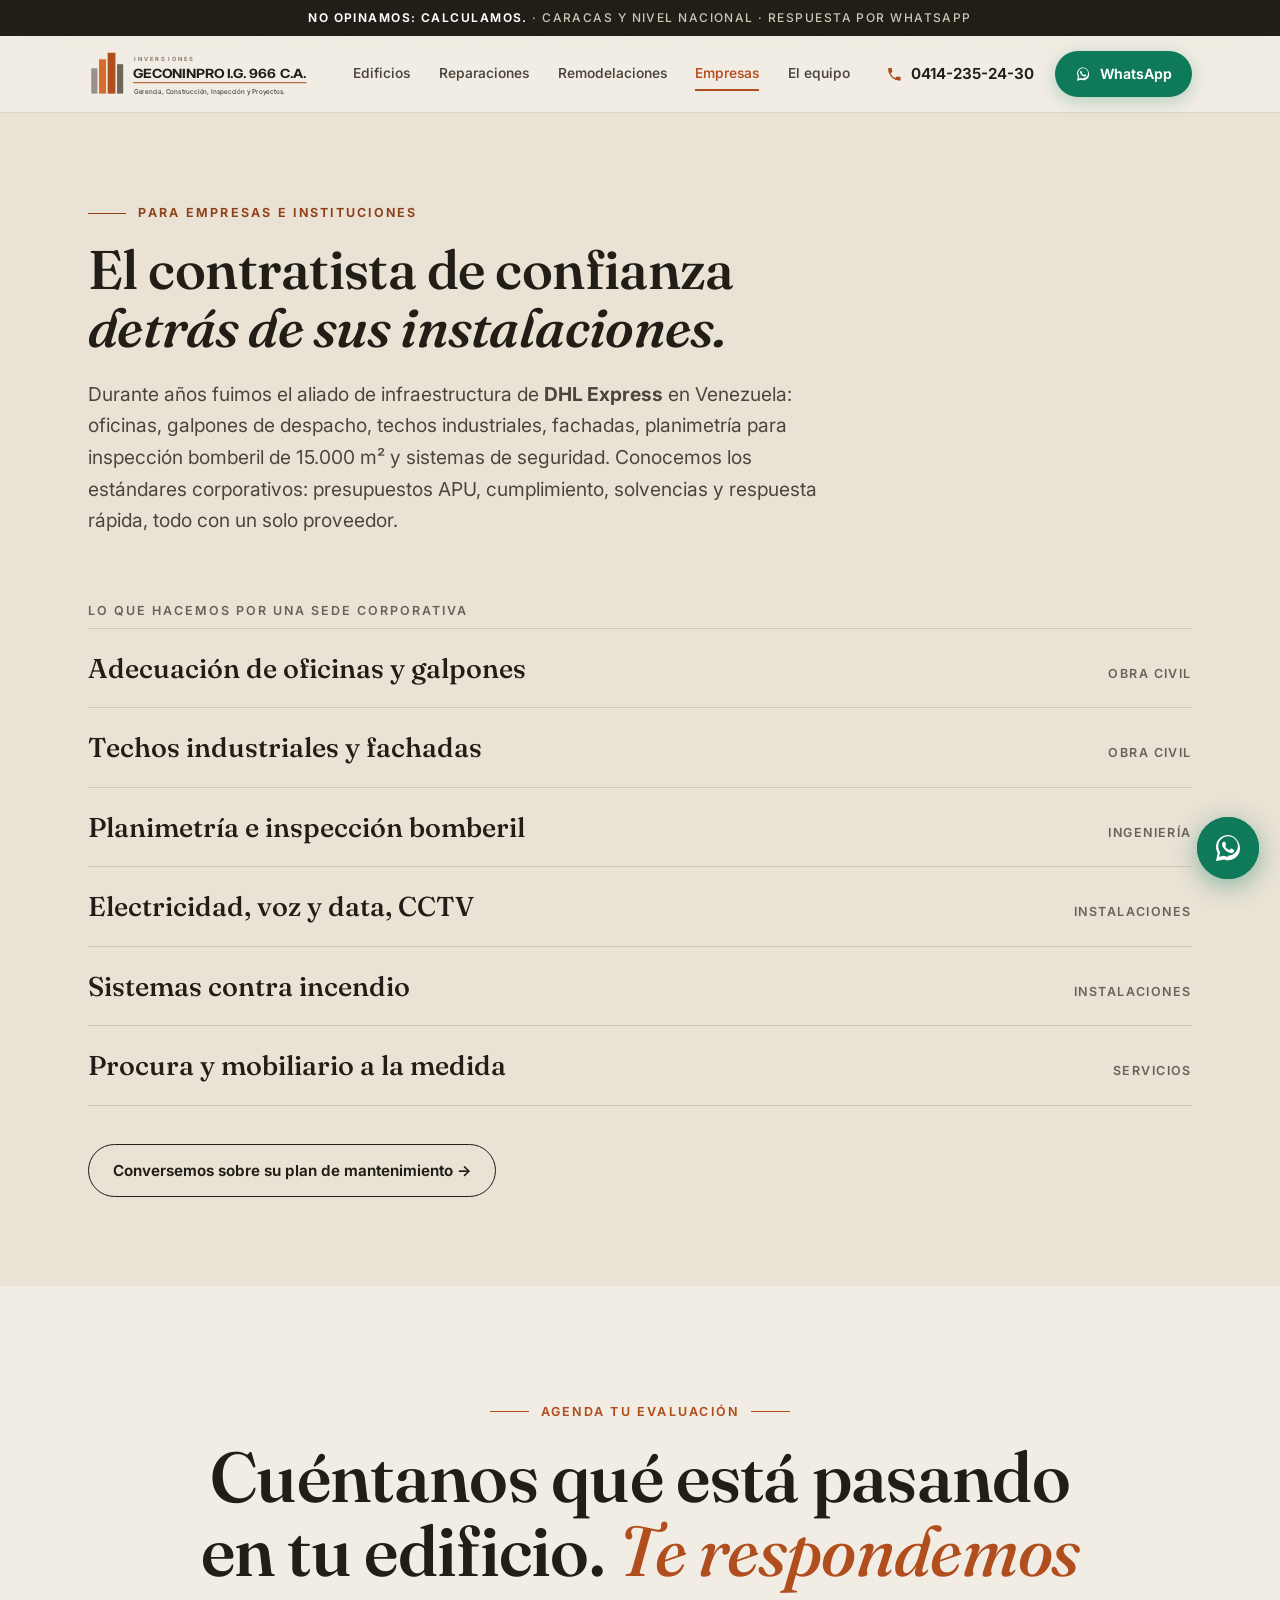
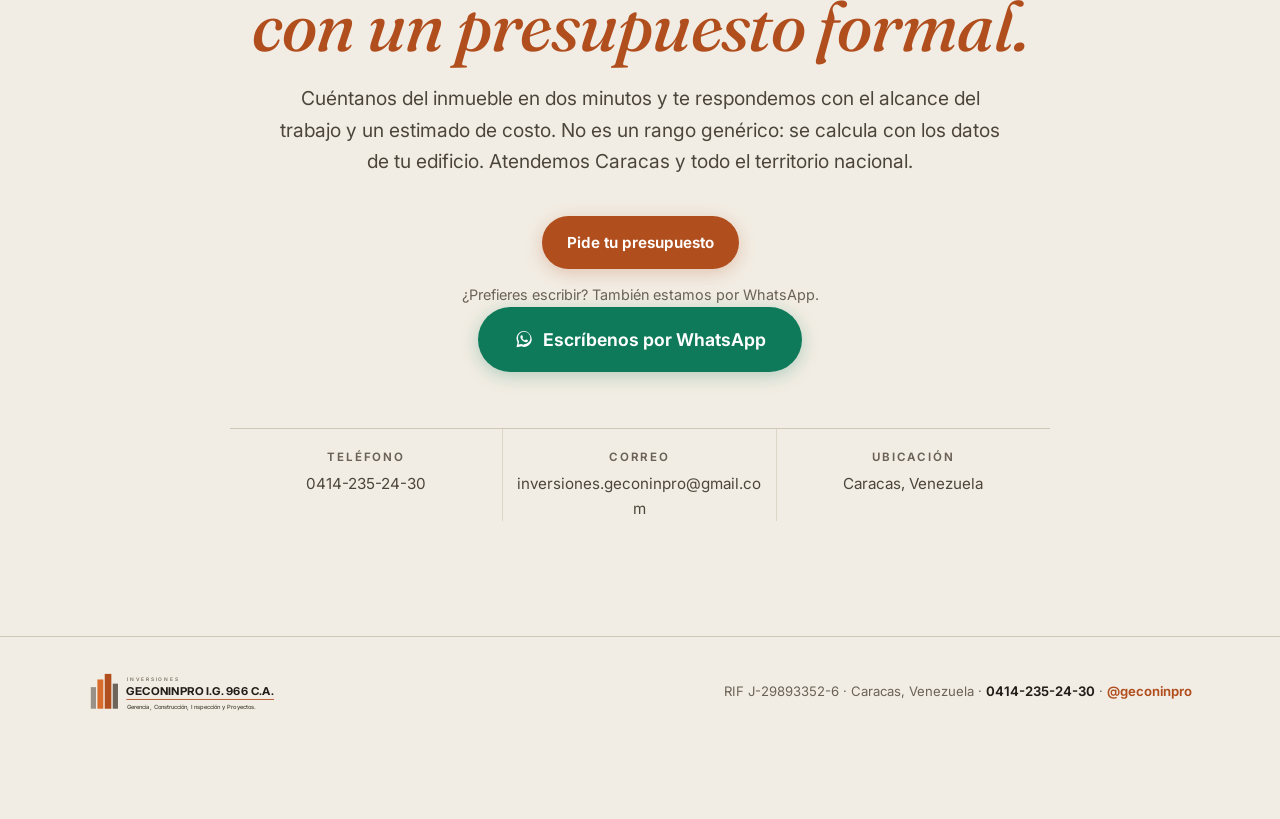
==== empresas.html @ 8d167e53 "Sitio de cuatro páginas, enfocado a edificios y juntas de condominio La página deja de ser un archiv" ====
<!DOCTYPE html>
<html lang="es">
<head>
<meta charset="UTF-8">
<meta name="viewport" content="width=device-width, initial-scale=1.0">
<title>Mantenimiento de instalaciones para empresas | Geconinpro</title>
<meta name="description" content="Mantenimiento y adecuación de instalaciones corporativas en Caracas: oficinas, galpones, techos industriales, electricidad, sistemas contra incendio y seguridad. Presupuestos APU, factura fiscal y solvencias.">
<link rel="preconnect" href="https://fonts.googleapis.com">
<link rel="preconnect" href="https://fonts.gstatic.com" crossorigin>
<link href="https://fonts.googleapis.com/css2?family=Fraunces:ital,opsz,wght@0,9..144,380..640;1,9..144,380..520&family=Inter:wght@400..700&display=swap" rel="stylesheet">
<script>document.documentElement.classList.add("js")</script>
<link rel="stylesheet" href="estilos.css">
</head>
<body>

<a class="saltar" href="#contenido">Saltar al contenido</a>

<p class="topline"><strong>No opinamos: calculamos.</strong> · Caracas y nivel nacional · Respuesta por WhatsApp</p>

<header class="masthead" id="top">
  <div class="mast-in">
    <a class="brand" href="index.html" aria-label="Inversiones Geconinpro — inicio">
      <svg class="glogo" viewBox="0 0 560 132" role="img" aria-label="Inversiones Geconinpro I.G. 966 C.A. — Gerencia, Construcción, Inspección y Proyectos" font-family="Inter, Arial, Helvetica, sans-serif">
        <rect x="8"  y="52" width="15" height="62"  fill="#9A9188"/>
        <rect x="27" y="30" width="17" height="84"  fill="#D96C2C"/>
        <rect x="48" y="14" width="19" height="100" fill="#B14E1E"/>
        <rect x="71" y="42" width="15" height="72"  fill="#6E655A"/>
        <text x="112" y="34" font-size="14" letter-spacing="5" fill="#7A7163" font-weight="600" textLength="150" lengthAdjust="spacingAndGlyphs">INVERSIONES</text>
        <text x="110" y="76" font-size="31" fill="#211D17" font-weight="700" textLength="424" lengthAdjust="spacingAndGlyphs">GECONINPRO I.G. 966 C.A.</text>
        <rect x="110" y="86" width="424" height="2.5" fill="#B14E1E"/>
        <text x="112" y="114" font-size="16.5" fill="#4C453B" font-weight="500" textLength="370" lengthAdjust="spacingAndGlyphs">Gerencia, Construcción, Inspección y Proyectos.</text>
      </svg>
    </a>
    <nav class="mainnav" aria-label="Navegación principal">
      <a href="index.html">Edificios</a>
      <a href="reparaciones.html">Reparaciones</a>
      <a href="remodelaciones.html">Remodelaciones</a>
      <a href="empresas.html" class="actual">Empresas</a>
      <a href="index.html#ingeniero">El equipo</a>
    </nav>
    <div class="mast-actions">
      <a class="phone" href="tel:+584142352430" aria-label="Llámanos: 0414-235-24-30">
        <svg viewBox="0 0 24 24" aria-hidden="true"><path d="M6.6 10.8c1.4 2.8 3.8 5.1 6.6 6.6l2.2-2.2c.3-.3.7-.4 1-.2 1.1.4 2.3.6 3.6.6.6 0 1 .4 1 1V20c0 .6-.4 1-1 1C10.6 21 3 13.4 3 4c0-.6.4-1 1-1h3.5c.6 0 1 .4 1 1 0 1.2.2 2.4.6 3.6.1.3 0 .7-.2 1l-2.3 2.2z"/></svg>
        <span class="ptxt">0414-235-24-30</span>
      </a>
      <a class="btn btn-wa" href="https://wa.me/584142352430?text=Hola%2C%20vi%20su%20p%C3%A1gina%20y%20necesito%20una%20evaluaci%C3%B3n%20de%20da%C3%B1os%20estructurales." target="_blank" rel="noopener">
        <svg viewBox="0 0 32 32" aria-hidden="true"><path d="M16 3C9.4 3 4 8.4 4 15c0 2.1.6 4.2 1.7 6L4 29l8.2-1.6c1.2.6 2.5.9 3.8.9 6.6 0 12-5.4 12-12S22.6 3 16 3zm0 21.8c-1.2 0-2.4-.3-3.5-.8l-.5-.3-4.9 1 1-4.7-.3-.5c-1-1.6-1.5-3.4-1.5-5.4 0-5.4 4.4-9.8 9.8-9.8s9.8 4.4 9.8 9.8-4.5 9.7-9.9 9.7zm5.4-7.3c-.3-.1-1.7-.9-2-1s-.5-.1-.7.1c-.2.3-.8 1-.9 1.2-.2.2-.3.2-.6.1s-1.2-.5-2.3-1.4c-.9-.8-1.4-1.7-1.6-2s0-.4.1-.6c.1-.1.3-.3.4-.5.1-.2.2-.3.3-.5s0-.4 0-.5-.7-1.6-.9-2.2c-.2-.6-.5-.5-.7-.5h-.6c-.2 0-.5.1-.8.4s-1 1-1 2.5 1.1 2.9 1.2 3.1c.1.2 2.1 3.2 5.1 4.5.7.3 1.3.5 1.7.6.7.2 1.4.2 1.9.1.6-.1 1.7-.7 2-1.4.2-.7.2-1.3.2-1.4-.1-.1-.3-.2-.6-.4z"/></svg>
        <span class="btxt">WhatsApp</span>
      </a>
    </div>
  </div>
</header>


<main id="contenido">

<!-- ============ CORPORATE ============ -->
<section class="difference biz" id="empresas" aria-labelledby="biz-title">
  <div class="wrap">
    <p class="kicker rv">Para empresas e instituciones</p>
    <h1 class="rv rv-d1" id="biz-title" style="font-size:clamp(2rem,4.5vw,3.4rem);margin-top:1.1rem">El contratista de confianza <em>detrás de sus instalaciones.</em></h1>
    <p class="lead rv" style="margin-top:1.4rem">Durante años fuimos el aliado de infraestructura de <strong>DHL Express</strong> en Venezuela: oficinas, galpones de despacho, techos industriales, fachadas, planimetría para inspección bomberil de 15.000 m² y sistemas de seguridad. Conocemos los estándares corporativos: presupuestos APU, cumplimiento, solvencias y respuesta rápida, todo con un solo proveedor.</p>
    <div class="clients rv">
      <p class="cl-label">Lo que hacemos por una sede corporativa</p>
      <ul class="client-index">
        <li><span class="cname">Adecuación de oficinas y galpones</span><span class="ctype">Obra civil</span></li>
        <li><span class="cname">Techos industriales y fachadas</span><span class="ctype">Obra civil</span></li>
        <li><span class="cname">Planimetría e inspección bomberil</span><span class="ctype">Ingeniería</span></li>
        <li><span class="cname">Electricidad, voz y data, CCTV</span><span class="ctype">Instalaciones</span></li>
        <li><span class="cname">Sistemas contra incendio</span><span class="ctype">Instalaciones</span></li>
        <li><span class="cname">Procura y mobiliario a la medida</span><span class="ctype">Servicios</span></li>
      </ul>
    </div>
    <div class="biz-cta rv">
      <a class="btn btn-ghost" href="https://wa.me/584142352430?text=Hola%2C%20le%20escribo%20de%20parte%20de%20una%20empresa%3A%20quisiera%20informaci%C3%B3n%20sobre%20mantenimiento%20y%20adecuaci%C3%B3n%20de%20instalaciones." target="_blank" rel="noopener">Conversemos sobre su plan de mantenimiento →</a>
    </div>
  </div>
</section>

<!-- ============ FINAL CTA ============ -->
<section class="cta-final" id="contacto" aria-labelledby="cta-title">
  <div class="wrap">
    <p class="kicker rv">Agenda tu evaluación</p>
    <h2 class="rv rv-d1" id="cta-title">Cuéntanos qué está pasando en tu edificio. <em>Te respondemos con un presupuesto formal.</em></h2>
    <p class="lead rv rv-d2" style="text-align:center">Cuéntanos del inmueble en dos minutos y te respondemos con el alcance del trabajo y un estimado de costo. No es un rango genérico: se calcula con los datos de tu edificio. Atendemos Caracas y todo el territorio nacional.</p>
    <p class="rv rv-d2">
      <a class="btn btn-form" href="https://forms.fillout.com/t/vJaxD2xgSgus" target="_blank" rel="noopener">Pide tu presupuesto</a>
    </p>
    <p class="cta-or rv rv-d2">¿Prefieres escribir? También estamos por WhatsApp.</p>
    <p class="rv rv-d2">
      <a class="btn btn-wa" href="https://wa.me/584142352430?text=Hola%2C%20vi%20su%20p%C3%A1gina%20y%20necesito%20una%20evaluaci%C3%B3n%20de%20da%C3%B1os%20estructurales." target="_blank" rel="noopener">
        <svg viewBox="0 0 32 32" aria-hidden="true"><path d="M16 3C9.4 3 4 8.4 4 15c0 2.1.6 4.2 1.7 6L4 29l8.2-1.6c1.2.6 2.5.9 3.8.9 6.6 0 12-5.4 12-12S22.6 3 16 3zm0 21.8c-1.2 0-2.4-.3-3.5-.8l-.5-.3-4.9 1 1-4.7-.3-.5c-1-1.6-1.5-3.4-1.5-5.4 0-5.4 4.4-9.8 9.8-9.8s9.8 4.4 9.8 9.8-4.5 9.7-9.9 9.7zm5.4-7.3c-.3-.1-1.7-.9-2-1s-.5-.1-.7.1c-.2.3-.8 1-.9 1.2-.2.2-.3.2-.6.1s-1.2-.5-2.3-1.4c-.9-.8-1.4-1.7-1.6-2s0-.4.1-.6c.1-.1.3-.3.4-.5.1-.2.2-.3.3-.5s0-.4 0-.5-.7-1.6-.9-2.2c-.2-.6-.5-.5-.7-.5h-.6c-.2 0-.5.1-.8.4s-1 1-1 2.5 1.1 2.9 1.2 3.1c.1.2 2.1 3.2 5.1 4.5.7.3 1.3.5 1.7.6.7.2 1.4.2 1.9.1.6-.1 1.7-.7 2-1.4.2-.7.2-1.3.2-1.4-.1-.1-.3-.2-.6-.4z"/></svg>
        Escríbenos por WhatsApp
      </a>
    </p>
    <div class="cta-contacts rv">
      <p><b>Teléfono</b><a href="tel:+584142352430">0414-235-24-30</a></p>
      <p><b>Correo</b><a href="mailto:inversiones.geconinpro@gmail.com">inversiones.geconinpro@gmail.com</a></p>
      <p><b>Ubicación</b>Caracas, Venezuela</p>
    </div>
  </div>
</section>

</main>

<footer>
  <div class="wrap foot-in">
    <svg class="glogo" viewBox="0 0 560 132" role="img" aria-label="Inversiones Geconinpro I.G. 966 C.A. — Gerencia, Construcción, Inspección y Proyectos" font-family="Inter, Arial, Helvetica, sans-serif">
      <rect x="8"  y="52" width="15" height="62"  fill="#9A9188"/>
      <rect x="27" y="30" width="17" height="84"  fill="#D96C2C"/>
      <rect x="48" y="14" width="19" height="100" fill="#B14E1E"/>
      <rect x="71" y="42" width="15" height="72"  fill="#6E655A"/>
      <text x="112" y="34" font-size="14" letter-spacing="5" fill="#7A7163" font-weight="600" textLength="150" lengthAdjust="spacingAndGlyphs">INVERSIONES</text>
      <text x="110" y="76" font-size="31" fill="#211D17" font-weight="700" textLength="424" lengthAdjust="spacingAndGlyphs">GECONINPRO I.G. 966 C.A.</text>
      <rect x="110" y="86" width="424" height="2.5" fill="#B14E1E"/>
      <text x="112" y="114" font-size="16.5" fill="#4C453B" font-weight="500" textLength="370" lengthAdjust="spacingAndGlyphs">Gerencia, Construcción, Inspección y Proyectos.</text>
    </svg>
    <span>RIF J-29893352-6 · Caracas, Venezuela · <a href="tel:+584142352430" style="font-weight:650;color:var(--ink)">0414-235-24-30</a> · <a href="https://instagram.com/geconinpro" target="_blank" rel="noopener" style="font-weight:650;color:var(--clay)">@geconinpro</a></span>
  </div>
</footer>

<a class="wa-float" href="https://wa.me/584142352430?text=Hola%2C%20vi%20su%20p%C3%A1gina%20y%20necesito%20una%20evaluaci%C3%B3n%20de%20da%C3%B1os%20estructurales." target="_blank" rel="noopener" aria-label="Escríbenos por WhatsApp">
  <span class="pulse" aria-hidden="true"></span>
  <svg viewBox="0 0 32 32" aria-hidden="true"><path d="M16 3C9.4 3 4 8.4 4 15c0 2.1.6 4.2 1.7 6L4 29l8.2-1.6c1.2.6 2.5.9 3.8.9 6.6 0 12-5.4 12-12S22.6 3 16 3zm0 21.8c-1.2 0-2.4-.3-3.5-.8l-.5-.3-4.9 1 1-4.7-.3-.5c-1-1.6-1.5-3.4-1.5-5.4 0-5.4 4.4-9.8 9.8-9.8s9.8 4.4 9.8 9.8-4.5 9.7-9.9 9.7zm5.4-7.3c-.3-.1-1.7-.9-2-1s-.5-.1-.7.1c-.2.3-.8 1-.9 1.2-.2.2-.3.2-.6.1s-1.2-.5-2.3-1.4c-.9-.8-1.4-1.7-1.6-2s0-.4.1-.6c.1-.1.3-.3.4-.5.1-.2.2-.3.3-.5s0-.4 0-.5-.7-1.6-.9-2.2c-.2-.6-.5-.5-.7-.5h-.6c-.2 0-.5.1-.8.4s-1 1-1 2.5 1.1 2.9 1.2 3.1c.1.2 2.1 3.2 5.1 4.5.7.3 1.3.5 1.7.6.7.2 1.4.2 1.9.1.6-.1 1.7-.7 2-1.4.2-.7.2-1.3.2-1.4-.1-.1-.3-.2-.6-.4z"/></svg>
</a>

<script src="pagina.js"></script>

</body>
</html>
---- estilos.css ----
/* ============ EDITORIAL / MAGAZINE — Geconinpro ============ */
:root{
  --bone:#F2EDE4;
  --bone-deep:#E9E2D5;
  --paper:#FAF7F1;
  --ink:#211D17;
  --ink-soft:#4C453B;
  /* Texto tenue. Es el --gray #6E655A del manual de marca, tres pasos más oscuro
     para pasar contraste AA sobre las TRES superficies de la página:
     bone 5,13:1 · paper 5,60:1 · bone-deep 4,65:1.
     El #7A7163 anterior fallaba en las tres (4,12 · 4,49 · 3,73). No aclararlo. */
  --ink-faint:#6B6257;
  --rule:#CFC6B5;
  --rule-soft:#DDD5C6;
  --clay:#B14E1E;         /* editorial terracotta, AA on bone */
  --clay-deep:#8F3E16;
  /* Naranja del manual de marca. Es el color de la barra del logo.
     ⚠️ NUNCA usarlo de fondo con texto encima: el blanco sobre él da 3,42:1 y el
     bone 2,94:1, y los dos fallan. Para estados de un botón se usa --clay-deep. */
  --orange:#D96C2C;
  --wa:#0E7A5A;           /* deep whatsapp green, AA w/ white */
  --wa-hover:#0A664B;
  --max:1200px;
  --serif:"Fraunces", Georgia, "Times New Roman", serif;
  --sans:"Inter", -apple-system, BlinkMacSystemFont, "Segoe UI", Roboto, sans-serif;
}
*{margin:0;padding:0;box-sizing:border-box}
/* La paleta es clara a propósito. Sin esto, algunos navegadores de Android en modo
   oscuro invierten los controles y las barras, y rompen el contraste calculado. */
:root{color-scheme:light}
html{scroll-behavior:smooth}
/* Aquí había html,body{overflow-x:clip}. Se quitó el 19 de agosto de 2026 por dos razones:
   1. Recortar el desborde en el elemento raíz afecta a los elementos position:fixed (el
      botón flotante de WhatsApp y la textura de papel) y produce artefactos de pintado.
   2. Era la causa de que a texto 200% se PERDIERAN palabras en vez de poder verlas:
      WCAG 1.4.4. Recortar esconde el problema, no lo resuelve.
   Medido antes de quitarlo: cero desborde horizontal en 14 anchos x 4 páginas. */
body{
  font-family:var(--sans);
  font-size:1.0625rem;
  line-height:1.65;
  color:var(--ink);
  background:var(--bone);
  -webkit-font-smoothing:antialiased;
  overflow-wrap:break-word;
}
img{max-width:100%;display:block}
a{color:inherit;text-decoration:none}
:focus-visible{outline:3px solid var(--clay);outline-offset:3px;border-radius:2px}
/* Sobre las secciones oscuras el terracota se queda en 3,18:1, justo en el borde.
   La arena da 10,32:1 y se ve de lejos. */
.engineer :focus-visible,.interlude :focus-visible,.topline :focus-visible{outline-color:#E9C4A8}
::selection{background:var(--clay);color:#fff}

.wrap{max-width:var(--max);margin:0 auto;padding-inline:clamp(1.25rem,4vw,3rem)}

/* subtle paper grain over the whole page */
body::before{
  content:"";position:fixed;inset:0;z-index:0;pointer-events:none;opacity:.35;
  background-image:url("data:image/svg+xml,%3Csvg xmlns='http://www.w3.org/2000/svg' width='140' height='140'%3E%3Cfilter id='n'%3E%3CfeTurbulence type='fractalNoise' baseFrequency='0.9' numOctaves='2' stitchTiles='stitch'/%3E%3CfeColorMatrix type='saturate' values='0'/%3E%3CfeComponentTransfer%3E%3CfeFuncA type='linear' slope='0.045'/%3E%3C/feComponentTransfer%3E%3C/filter%3E%3Crect width='140' height='140' filter='url(%23n)'/%3E%3C/svg%3E");
}
main,header.masthead,footer{position:relative;z-index:1}

/* ---------- typography helpers ---------- */
.kicker{
  font-family:var(--sans);font-size:.78rem;font-weight:650;letter-spacing:.18em;
  text-transform:uppercase;color:var(--clay);display:flex;align-items:center;gap:.75rem;
}
.kicker::before{content:"";width:2.4rem;height:1px;background:var(--clay);flex-shrink:0}
/* Los titulares no parten palabras a la mitad: guionan por sílabas (lang="es")
   y equilibran las líneas. Sin esto, a texto 200% salía "problem-a". */
h1,h2,h3{
  font-family:var(--serif);font-weight:560;line-height:1.06;letter-spacing:-.01em;
  overflow-wrap:normal;hyphens:auto;text-wrap:balance;
}
.display{
  font-size:clamp(2.6rem,7.2vw,5.4rem);
  font-variation-settings:"opsz" 120;
}
.lead{font-size:clamp(1.05rem,1.5vw,1.2rem);color:var(--ink-soft);max-width:38em}

/* ---------- reveal on scroll ---------- */
/* Sin JavaScript, .rv NO oculta nada. Antes .rv{opacity:0} dejaba la página entera
   en blanco si el JS fallaba o venía bloqueado. Ahora el ocultado depende de la marca
   .js, que se pone en el <head> antes de pintar. */
.js .rv{opacity:0;transform:translateY(26px);transition:opacity .8s cubic-bezier(.22,.61,.36,1),transform .8s cubic-bezier(.22,.61,.36,1)}
.js .rv.in{opacity:1;transform:none}
.rv-d1{transition-delay:.1s}.rv-d2{transition-delay:.2s}.rv-d3{transition-delay:.3s}
@media (prefers-reduced-motion: reduce){
  html{scroll-behavior:auto}
  .js .rv{opacity:1;transform:none;transition:none}
  *,*::before,*::after{animation-duration:.01ms !important;animation-iteration-count:1 !important;transition-duration:.01ms !important}
}

/* ---------- masthead ---------- */
.topline{
  background:var(--ink);color:#CFC6B5;font-size:.75rem;letter-spacing:.12em;
  text-transform:uppercase;text-align:center;padding:.5rem 1rem;font-weight:500;
}
.topline strong{color:#fff;font-weight:650}
header.masthead{
  position:sticky;top:0;z-index:80;
  background:color-mix(in srgb, var(--bone) 88%, transparent);
  backdrop-filter:blur(14px);-webkit-backdrop-filter:blur(14px);
  border-bottom:1px solid var(--rule-soft);
  transition:box-shadow .3s ease;
}
@supports not (backdrop-filter: blur(1px)){header.masthead{background:var(--bone)}}
header.masthead.scrolled{box-shadow:0 8px 30px rgba(33,29,23,.08)}
.mast-in{
  max-width:var(--max);margin:0 auto;padding:.7rem clamp(1.25rem,4vw,3rem);
  display:flex;align-items:center;justify-content:space-between;gap:1rem;
}
.brand{display:flex;align-items:center;min-width:0}
.brand .glogo{display:block;height:54px;width:auto}
.mast-actions{display:flex;align-items:center;gap:1.3rem}
.phone{display:inline-flex;align-items:center;gap:.5rem;font-weight:650;font-size:.95rem;color:var(--ink);white-space:nowrap;transition:color .2s}
.phone:hover{color:var(--clay)}
.phone svg{width:1.1em;height:1.1em;fill:var(--clay);flex-shrink:0}
nav.mainnav{display:flex;gap:1.8rem;font-size:.86rem;font-weight:550}
nav.mainnav a{color:var(--ink-soft);padding:.3rem 0;border-bottom:2px solid transparent;transition:color .2s,border-color .2s;white-space:nowrap}
nav.mainnav a:hover{color:var(--clay);border-bottom-color:var(--clay)}
.btn{
  max-width:100%;
  display:inline-flex;align-items:center;gap:.55rem;font-family:var(--sans);
  font-weight:650;font-size:.95rem;padding:.8rem 1.5rem;border-radius:999px;
  border:1px solid transparent;cursor:pointer;
  transition:transform .18s ease,box-shadow .18s ease,background .18s ease;
}
.btn:hover{transform:translateY(-2px)}
.btn:active{transform:translateY(0)}
.btn-wa{background:var(--wa);color:#fff;box-shadow:0 4px 18px rgba(14,122,90,.28)}
.btn-wa:hover{background:var(--wa-hover);box-shadow:0 8px 26px rgba(14,122,90,.36)}
.btn-ghost{border-color:var(--ink);color:var(--ink)}
.btn-ghost:hover{background:var(--ink);color:var(--bone)}
/* Blanco, no bone: 5,28:1 en vez de 4,53:1, y hace juego con el botón de WhatsApp.
   El hover oscurece (7,32:1). Aclararlo con --orange rompía el contraste. */
.btn-form{background:var(--clay);color:#fff;box-shadow:0 4px 18px rgba(177,78,30,.26)}
.btn-form:hover{background:var(--clay-deep);box-shadow:0 8px 26px rgba(177,78,30,.34)}
.cta-or{font-size:.9rem;color:var(--ink-faint);margin:.9rem 0 0}
.btn svg{width:1.15em;height:1.15em;fill:currentColor;flex-shrink:0}
.mast-in .btn{padding:.62rem 1.2rem;font-size:.88rem}

/* ---------- hero ---------- */
.hero{padding:clamp(3rem,7vw,6rem) 0 clamp(3rem,6vw,5rem)}
.hero-grid{display:grid;grid-template-columns:1.15fr .85fr;gap:clamp(2rem,5vw,4.5rem);align-items:center}
.hero h1{margin:1.2rem 0 1.4rem}
.hero h1 em{font-style:italic;font-weight:480;color:var(--clay)}
.hero .lead{margin-bottom:2.2rem}
.hero-ctas{display:flex;gap:.9rem;flex-wrap:wrap;align-items:center}
.hero-fig{position:relative}
.hero-fig img{width:100%;aspect-ratio:3/3.6;object-fit:cover;border-radius:4px;border:1px solid rgba(33,29,23,.16)}
.hero-fig figcaption{
  margin-top:.8rem;font-size:.8rem;color:var(--ink-faint);line-height:1.5;
  display:flex;gap:.6rem;
}
.hero-fig figcaption::before{content:"";width:1.6rem;height:1px;background:var(--clay);margin-top:.55em;flex-shrink:0}
.hero-fig .fig-stamp{
  position:absolute;top:1rem;left:1rem;background:var(--paper);color:var(--ink);
  font-size:.68rem;font-weight:650;letter-spacing:.14em;text-transform:uppercase;
  padding:.45rem .8rem;border-radius:2px;box-shadow:0 2px 10px rgba(33,29,23,.15);
}

/* credentials rule-line */
.cred-line{
  margin-top:clamp(2.5rem,5vw,4rem);border-top:1px solid var(--rule);
  display:grid;grid-template-columns:repeat(4,1fr);
}
.cred-line div{padding:1.1rem .5rem 0 0;border-right:1px solid var(--rule-soft);padding-inline:1rem}
.cred-line div:first-child{padding-left:0}
.cred-line div:last-child{border-right:0}
.cred-line b{display:block;font-family:var(--serif);font-size:1.25rem;font-weight:600;line-height:1.2}
.cred-line span{font-size:.78rem;color:var(--ink-faint);letter-spacing:.06em;text-transform:uppercase;font-weight:550}

/* ---------- crack divider ---------- */
.crack-divider{display:block;width:100%;height:34px;color:var(--rule);margin:0}

/* ---------- chapter opener (magazine feature intro) ---------- */
.feature-open{padding:clamp(3.5rem,7vw,6.5rem) 0 clamp(2rem,4vw,3rem)}
.feature-open h2{font-size:clamp(2.1rem,5vw,3.8rem);margin:1.1rem 0 1.3rem;max-width:16em}
.feature-open h2 em{font-style:italic;font-weight:480;color:var(--clay)}
.stat-strip{
  margin-top:clamp(2rem,4vw,3rem);display:grid;grid-template-columns:repeat(3,1fr);
  border-top:1px solid var(--rule);border-bottom:1px solid var(--rule);
}
.stat-strip div{padding:1.4rem 1rem;text-align:center;border-right:1px solid var(--rule-soft)}
.stat-strip div:last-child{border-right:0}
.stat-strip b{font-family:var(--serif);font-size:clamp(2rem,4.5vw,3rem);font-weight:600;display:block;line-height:1;font-variation-settings:"opsz" 90}
.stat-strip b sup{font-size:.45em;color:var(--clay)}
.stat-strip span{font-size:.75rem;letter-spacing:.14em;text-transform:uppercase;color:var(--ink-faint);font-weight:600}

/* ---------- chapters: sticky text + scrolling imagery ---------- */
.chapter{padding:clamp(2.5rem,6vw,5.5rem) 0}
.chapter + .chapter{border-top:1px solid var(--rule-soft)}
.ch-grid{display:grid;grid-template-columns:minmax(0,5fr) minmax(0,7fr);gap:clamp(2rem,5vw,5rem);align-items:start}
.ch-sticky{position:sticky;top:110px}
.ch-num{
  font-family:var(--serif);font-size:clamp(4.5rem,9vw,7.5rem);font-weight:400;
  line-height:.9;color:transparent;-webkit-text-stroke:1px var(--rule);
  font-variation-settings:"opsz" 144;user-select:none;
}
.chapter h2{font-size:clamp(1.8rem,3.4vw,2.7rem);margin:.6rem 0 1rem}
.chapter h2 em{font-style:italic;font-weight:480;color:var(--clay)}
.ch-body{color:var(--ink-soft);max-width:34em}
.ch-body p+p{margin-top:1em}
.ch-note{
  margin-top:1.6rem;padding-top:1.1rem;border-top:1px solid var(--rule);
  font-size:.86rem;color:var(--ink-faint);line-height:1.55;max-width:34em;
}
.ch-note b{color:var(--ink)}
.ch-media{display:grid;gap:clamp(1rem,2vw,1.6rem)}
.ch-media figure{position:relative;border-radius:4px;overflow:hidden;background:var(--bone-deep)}
.ch-media img,.ch-media video{width:100%;display:block;object-fit:cover}
.ch-media .tall img{aspect-ratio:4/3.4}
.ch-media .duo{display:grid;grid-template-columns:1fr 1fr;gap:clamp(1rem,2vw,1.6rem)}
.ch-media .duo img{aspect-ratio:3/3.4;height:100%}
.ch-media figcaption{
  position:absolute;left:0;right:0;bottom:0;padding:2.2rem 1rem .8rem;
  background:linear-gradient(transparent,rgba(20,17,12,.60) 55%,rgba(20,17,12,.92));
  color:#F2EDE4;font-size:.78rem;letter-spacing:.04em;font-weight:500;
}
.ch-media video{aspect-ratio:16/10;background:#14110C}
.ch-media .duo video{aspect-ratio:3/3.4;height:100%}
.video-tag{
  position:absolute;top: .85rem;left:.85rem;z-index:2;pointer-events:none;
  background:rgba(20,17,12,.78);color:#F2EDE4;font-size:.66rem;font-weight:650;
  letter-spacing:.16em;text-transform:uppercase;padding:.4rem .7rem;border-radius:2px;
  display:flex;align-items:center;gap:.45rem;
}
.video-tag::before{content:"";width:.5rem;height:.5rem;border-radius:50%;background:var(--clay)}

/* ---------- pull quote ---------- */
.pullquote{padding:clamp(3.5rem,8vw,7rem) 0;text-align:center}
.pullquote blockquote{
  font-family:var(--serif);font-style:italic;font-weight:460;
  font-size:clamp(1.7rem,4.4vw,3.2rem);line-height:1.25;max-width:22em;margin:0 auto;
  font-variation-settings:"opsz" 100;
}
.pullquote blockquote strong{color:var(--clay);font-weight:600}
.pullquote .pq-rule{width:3.5rem;height:2px;background:var(--clay);margin:0 auto 2rem}
.pullquote cite{
  display:block;margin-top:1.8rem;font-family:var(--sans);font-style:normal;
  font-size:.78rem;letter-spacing:.16em;text-transform:uppercase;color:var(--ink-faint);font-weight:600;
}

/* ---------- services: thin-rule index table ---------- */
.services{background:var(--paper);border-block:1px solid var(--rule-soft);padding:clamp(3.5rem,7vw,6.5rem) 0}
.services h2{font-size:clamp(2rem,4.5vw,3.4rem);margin:1.1rem 0 .9rem}
.svc-list{margin-top:clamp(2rem,4vw,3rem);border-top:1px solid var(--rule)}
.svc-row{
  display:grid;grid-template-columns:4.5rem minmax(0,1fr) minmax(0,1.5fr);
  gap:1.5rem;align-items:baseline;padding:1.6rem 0;border-bottom:1px solid var(--rule);
  transition:background .25s,padding-left .25s;
}
@media (hover:hover){
  .svc-row:hover{background:linear-gradient(90deg,rgba(177,78,30,.06),transparent 70%);padding-left:.8rem}
}
.svc-row .n{font-family:var(--serif);font-style:italic;color:var(--clay);font-size:1.05rem}
.svc-row h3{font-size:clamp(1.15rem,2vw,1.5rem);font-weight:560}
.svc-row p{color:var(--ink-soft);font-size:.98rem}

/* ---------- etapa 1 + presupuesto individualizado (juntas de condominio) ---------- */
.presupuesto{background:var(--paper);border-block:1px solid var(--rule-soft);padding:clamp(3.5rem,7vw,6.5rem) 0}
.presupuesto h2{font-size:clamp(2rem,4.5vw,3.4rem);margin:1.1rem 0 1.3rem;max-width:17em}
.presupuesto h2 em{font-style:italic;font-weight:480;color:var(--clay)}

/* los tres elementos estructurales */
.elementos{display:grid;grid-template-columns:repeat(3,1fr);gap:clamp(1rem,2vw,1.6rem);margin-top:clamp(2.2rem,4vw,3rem)}
.elementos figure{position:relative;margin:0;border-radius:4px;overflow:hidden;background:var(--bone-deep)}
.elementos img{width:100%;aspect-ratio:4/4.4;object-fit:cover;display:block}
/* Velo medido, no estimado: sobre la foto de la viga (pared blanca) el velo de .74
   dejaba la etiqueta en 1,84:1 de mínimo. Con estas paradas el texto se apoya en
   alfa .94 y queda por encima de 12:1 pase lo que pase con la foto. */
.elementos figcaption{
  position:absolute;left:0;right:0;bottom:0;padding:2.4rem .9rem .7rem;
  background:linear-gradient(transparent,rgba(20,17,12,.62) 55%,rgba(20,17,12,.94));
  color:#F2EDE4;font-size:.72rem;font-weight:650;letter-spacing:.16em;text-transform:uppercase;
}
.elementos-pie{
  margin-top:.9rem;font-size:.8rem;color:var(--ink-faint);line-height:1.5;display:flex;gap:.6rem;
}
.elementos-pie::before{content:"";width:1.6rem;height:1px;background:var(--clay);margin-top:.55em;flex-shrink:0}

/* las partidas de la etapa */
.partidas{display:grid;grid-template-columns:1fr 1fr;gap:2rem 3.5rem;margin-top:clamp(2.2rem,4vw,3rem)}
.partida{border-top:2px solid var(--ink);padding-top:1.15rem}
.partida h2{font-size:1.12rem;font-weight:600;margin-bottom:.5rem;display:flex;gap:.6rem;align-items:baseline}
.partida h2 .pn{font-family:var(--serif);font-style:italic;font-weight:500;color:var(--clay);font-size:1rem;flex-shrink:0}
.partida p{font-size:.95rem;color:var(--ink-soft)}
.partida p b{color:var(--ink);font-weight:650}

/* el cierre con el botón */
.pres-cierre{
  margin-top:clamp(2.5rem,5vw,3.5rem);padding-top:clamp(2rem,4vw,2.6rem);border-top:1px solid var(--rule);
  display:grid;grid-template-columns:minmax(0,1.15fr) minmax(0,.85fr);gap:clamp(1.6rem,4vw,3.5rem);align-items:start;
}
.pres-body{color:var(--ink-soft);max-width:34em}
.pres-body p+p{margin-top:1em}
.pres-body b{color:var(--ink);font-weight:650}
.pres-friction{margin-top:1rem;font-size:.88rem;color:var(--ink-faint);line-height:1.6}
@media (max-width:900px){
  .partidas{grid-template-columns:1fr;gap:1.8rem}
  .pres-cierre{grid-template-columns:1fr;gap:1.8rem}
  .presupuesto h2{max-width:none}
}
@media (max-width:560px){
  .elementos{grid-template-columns:1fr}
  .elementos img{aspect-ratio:16/10}
}

/* ---------- differentiator ---------- */
/* Sobre el beige oscuro el terracota se queda en 4,10:1. Aquí el rol "acento" se
   reasigna al terracota profundo del manual, que da 5,68:1. Cubre .difference y .biz. */
.difference{background:var(--bone-deep);padding:clamp(3.5rem,7vw,6rem) 0;--clay:#8F3E16}
.diff-grid{display:grid;grid-template-columns:1fr 1fr;gap:2.4rem 3.5rem;margin-top:2.6rem}
.diff{border-top:2px solid var(--ink);padding-top:1.15rem}
.diff h3{font-size:1.18rem;font-weight:600;margin-bottom:.55rem;display:flex;gap:.6rem;align-items:baseline}
.diff h3 .dn{font-family:var(--serif);font-style:italic;font-weight:500;color:var(--clay);font-size:1rem;flex-shrink:0}
.diff p{font-size:.95rem;color:var(--ink-soft)}
@media (max-width:760px){.diff-grid{grid-template-columns:1fr;gap:1.9rem}}

/* ---------- corporate ---------- */
.biz .biz-cta{margin-top:2.4rem}

/* ---------- full-bleed interlude ---------- */
.interlude{position:relative;min-height:min(92vh,780px);overflow:clip;display:flex;align-items:flex-end}
.interlude .bg{position:absolute;inset:-12% 0;z-index:0}
.interlude .bg img{width:100%;height:100%;object-fit:cover}
@supports (animation-timeline: view()){
  @media (prefers-reduced-motion: no-preference){
    .interlude .bg{animation:parallax linear both;animation-timeline:view();animation-range:cover 0% cover 100%}
    @keyframes parallax{from{transform:translateY(-5%)}to{transform:translateY(5%)}}
  }
}
.interlude::after{
  content:"";position:absolute;inset:0;z-index:1;
  background:linear-gradient(185deg,rgba(20,17,12,.22) 18%,rgba(20,17,12,.70) 48%,rgba(20,17,12,.92) 100%);
}
.interlude .wrap{position:relative;z-index:2;padding-block:clamp(2.5rem,6vw,4.5rem);width:100%}
.interlude .kicker{color:#E9C4A8}
.interlude .kicker::before{background:#E9C4A8}
.interlude h2{color:#F7F3EB;font-size:clamp(2.2rem,5.5vw,4.2rem);max-width:14em;margin-top:1rem}
.interlude h2 em{font-style:italic;font-weight:460;color:#E9C4A8}
.interlude p{color:rgba(247,243,235,.85);margin-top:1rem;max-width:36em;font-size:.98rem}

/* ---------- portfolio ---------- */
.portfolio{padding:clamp(3.5rem,7vw,6.5rem) 0}
.pf-grid{display:grid;grid-template-columns:repeat(3,1fr);gap:clamp(1rem,2vw,1.6rem);margin-top:clamp(2rem,4vw,3rem)}
.pf-grid figure{position:relative;border-radius:4px;overflow:hidden;background:var(--bone-deep)}
.pf-grid img{width:100%;aspect-ratio:4/4.6;object-fit:cover;transition:transform .8s cubic-bezier(.22,.61,.36,1)}
@media (hover:hover) and (prefers-reduced-motion: no-preference){
  .pf-grid figure:hover img{transform:scale(1.04)}
}
.pf-grid figcaption{
  position:absolute;left:0;right:0;bottom:0;padding:2.2rem 1rem .8rem;
  background:linear-gradient(transparent,rgba(20,17,12,.60) 55%,rgba(20,17,12,.92));
  color:#F2EDE4;font-size:.78rem;letter-spacing:.04em;font-weight:500;
}
.clients{margin-top:clamp(2.5rem,5vw,4rem)}
.clients p.cl-label{font-size:.78rem;letter-spacing:.16em;text-transform:uppercase;color:var(--ink-faint);font-weight:600;margin-bottom:.4rem}
.client-index{border-top:1px solid var(--rule)}
.client-index li{
  list-style:none;display:flex;justify-content:space-between;align-items:baseline;gap:1rem;
  padding:1.05rem 0;border-bottom:1px solid var(--rule);
}
.client-index .cname{font-family:var(--serif);font-size:clamp(1.15rem,2.4vw,1.7rem);font-weight:520}
.client-index .ctype{font-size:.78rem;letter-spacing:.12em;text-transform:uppercase;color:var(--ink-faint);font-weight:600;text-align:right;flex-shrink:0}

/* ---------- engineer trust block ---------- */
.engineer{background:var(--ink);color:var(--bone);padding:clamp(3.5rem,8vw,7rem) 0;position:relative;overflow:clip}
.engineer::before{
  content:"";position:absolute;inset:0;opacity:.5;pointer-events:none;
  background-image:url("data:image/svg+xml,%3Csvg xmlns='http://www.w3.org/2000/svg' width='140' height='140'%3E%3Cfilter id='n'%3E%3CfeTurbulence type='fractalNoise' baseFrequency='0.9' numOctaves='2' stitchTiles='stitch'/%3E%3CfeColorMatrix type='saturate' values='0'/%3E%3CfeComponentTransfer%3E%3CfeFuncA type='linear' slope='0.05'/%3E%3C/feComponentTransfer%3E%3C/filter%3E%3Crect width='140' height='140' filter='url(%23n)' fill='white'/%3E%3C/svg%3E");
}
.engineer .wrap{position:relative}
.engineer .kicker{color:#E9C4A8}
.engineer .kicker::before{background:#E9C4A8}
.eng-grid{display:grid;grid-template-columns:minmax(0,1fr) minmax(0,1.1fr);gap:clamp(2.5rem,6vw,5rem);align-items:start;margin-top:1.2rem}
.eng-grid h2{font-size:clamp(2rem,4.5vw,3.4rem);color:#F7F3EB}
.eng-grid h2 em{font-style:italic;font-weight:460;color:#E9C4A8}
.eng-sign{
  margin-top:2rem;display:flex;align-items:center;gap:1.2rem;
}
.eng-team{margin-top:2.2rem;display:flex;flex-direction:column;gap:1.4rem}
.eng-team .eng-sign{margin-top:0}
.eng-team .eng-sign:first-child .monogram{border-color:#E9C4A8}
.monogram{
  width:76px;height:76px;flex-shrink:0;border:1px solid rgba(242,237,228,.35);border-radius:50%;
  display:flex;align-items:center;justify-content:center;
  font-family:var(--serif);font-style:italic;font-size:1.7rem;color:#E9C4A8;
}
.eng-sign .who b{display:block;font-family:var(--serif);font-size:1.3rem;font-weight:560;color:#F7F3EB}
.eng-sign .who span{font-size:.8rem;letter-spacing:.12em;text-transform:uppercase;color:rgba(242,237,228,.6);font-weight:550}
.eng-facts{border-top:1px solid rgba(242,237,228,.22)}
.eng-facts div{
  display:grid;grid-template-columns:minmax(7rem,10rem) 1fr;gap:1rem;
  padding:1.15rem 0;border-bottom:1px solid rgba(242,237,228,.22);
}
.eng-facts dt{font-size:.74rem;letter-spacing:.15em;text-transform:uppercase;color:#E9C4A8;font-weight:650;padding-top:.25rem}
.eng-facts dd{color:rgba(242,237,228,.92);font-size:.98rem}
.eng-facts dd b{color:#fff}

/* ---------- final CTA ---------- */
.cta-final{padding:clamp(4rem,9vw,7.5rem) 0;text-align:center}
.cta-final h2{font-size:clamp(2.3rem,6vw,4.4rem);max-width:14em;margin:1.1rem auto 1.2rem}
.cta-final h2 em{font-style:italic;font-weight:480;color:var(--clay)}
.cta-final .kicker{justify-content:center}
.cta-final .kicker::after{content:"";width:2.4rem;height:1px;background:var(--clay);flex-shrink:0}
.cta-final .lead{margin:0 auto 2.4rem}
.cta-final .btn-wa{font-size:1.1rem;padding:1.05rem 2.2rem}
.cta-contacts{
  margin-top:clamp(2.5rem,5vw,3.5rem);border-top:1px solid var(--rule);
  display:grid;grid-template-columns:repeat(3,1fr);max-width:820px;margin-inline:auto;
}
.cta-contacts>*{padding:1.2rem .8rem 0;border-right:1px solid var(--rule-soft);font-size:.95rem;color:var(--ink-soft)}
.cta-contacts>*:last-child{border-right:0}
.cta-contacts b{display:block;font-size:.72rem;letter-spacing:.16em;text-transform:uppercase;color:var(--ink-faint);margin-bottom:.25rem;font-weight:650}
.cta-contacts a:hover{color:var(--clay)}

/* ---------- footer ---------- */
footer{border-top:1px solid var(--rule);padding:2rem 0 6.5rem;font-size:.82rem;color:var(--ink-faint)}
.foot-in{display:flex;justify-content:space-between;gap:1.2rem;flex-wrap:wrap;align-items:center}
.foot-in .glogo{display:block;height:46px;width:auto}

/* ---------- floating WhatsApp ---------- */
.wa-float{
  position:fixed;bottom:1.3rem;right:1.3rem;z-index:90;
  width:62px;height:62px;border-radius:50%;background:var(--wa);
  display:flex;align-items:center;justify-content:center;
  box-shadow:0 6px 24px rgba(14,122,90,.45);
  transition:transform .2s ease,box-shadow .2s ease;
}
.wa-float:hover{transform:translateY(-3px) scale(1.05);box-shadow:0 10px 30px rgba(14,122,90,.5)}
.wa-float svg{width:32px;height:32px;fill:#fff}
.wa-float .pulse{position:absolute;inset:0;border-radius:50%;border:2px solid var(--wa)}
@media (prefers-reduced-motion: no-preference){
  .wa-float .pulse{animation:pulse 2.6s ease-out infinite}
  @keyframes pulse{0%{transform:scale(1);opacity:.7}70%{transform:scale(1.55);opacity:0}100%{transform:scale(1.55);opacity:0}}
}

/* ================= RESPONSIVE ================= */
@media (max-width:1000px){
  /* el menú baja a una segunda línea, a lo ancho y deslizable.
     Antes se ocultaba, y con varias páginas eso dejaba al teléfono sin navegación. */
  .mast-in{flex-wrap:wrap}
  nav.mainnav{
    order:3;flex-basis:100%;width:100%;gap:1.4rem;
    overflow-x:auto;scrollbar-width:none;-webkit-overflow-scrolling:touch;
    padding-top:.6rem;margin-top:.5rem;border-top:1px solid var(--rule-soft);
  }
  nav.mainnav::-webkit-scrollbar{display:none}
  nav.mainnav a{padding-bottom:.15rem}
  .ch-grid{grid-template-columns:1fr;gap:1.8rem}
  .ch-sticky{position:static}
  .eng-grid{grid-template-columns:1fr}
  .svc-row{grid-template-columns:3rem minmax(0,1fr)}
  .svc-row p{grid-column:2}
}
@media (max-width:760px){
  .hero-grid{grid-template-columns:1fr;gap:2.2rem}
  .hero-fig img{aspect-ratio:4/3.4}
  .cred-line{grid-template-columns:1fr 1fr}
  .cred-line div{border-right:0;padding-left:0}
  .cred-line div:nth-child(odd){border-right:1px solid var(--rule-soft)}
  .cred-line div:nth-child(even){padding-left:1rem}
  .brand .glogo{height:46px}
  .phone .ptxt{display:none}
  .phone svg{width:1.35em;height:1.35em}
  .mast-actions{gap:1rem}
  .pf-grid{grid-template-columns:1fr}
  .pf-grid img{aspect-ratio:4/3.2}
  .ch-media .duo{grid-template-columns:1fr 1fr}
  .cta-contacts{grid-template-columns:1fr;border-top:0;max-width:100%}
  .cta-contacts>*{border-right:0;border-top:1px solid var(--rule-soft);padding:1.1rem 0 0;margin-top:1.1rem}
  .eng-facts div{grid-template-columns:1fr;gap:.25rem}
  .eng-facts dt{padding-top:0}
  .topline{font-size:.66rem;letter-spacing:.08em}
  .mast-in .btn span.btxt{display:none}
  .mast-in .btn{padding:.62rem .8rem}
}
@media (max-width:560px){
  .brand .glogo{height:38px}
}
@media (max-width:420px){
  .ch-media .duo{grid-template-columns:1fr}
  .stat-strip{grid-template-columns:1fr}
  .stat-strip div{border-right:0;border-bottom:1px solid var(--rule-soft)}
  .stat-strip div:last-child{border-bottom:0}
}

/* ---------- menú: página actual ---------- */
nav.mainnav a.actual{color:var(--clay);border-bottom-color:var(--clay)}

/* ---------- obras: dos tarjetas que llevan a sus páginas ---------- */
.obras{padding:clamp(3.5rem,7vw,6.5rem) 0}
.obras-duo{display:grid;grid-template-columns:1fr 1fr;gap:clamp(1.2rem,2.5vw,2rem);margin-top:clamp(2rem,4vw,3rem)}
.obra-card{display:block;position:relative;border-radius:4px;overflow:clip;background:var(--bone-deep)}
.obra-card img{width:100%;aspect-ratio:4/3;object-fit:cover;transition:transform .8s cubic-bezier(.22,.61,.36,1)}
@media (hover:hover) and (prefers-reduced-motion: no-preference){
  .obra-card:hover img{transform:scale(1.04)}
}
.obra-card .obra-txt{
  position:absolute;left:0;right:0;bottom:0;padding:4rem 1.3rem 1.2rem;
  background:linear-gradient(transparent,rgba(20,17,12,.66) 28%,rgba(20,17,12,.94));color:#F7F3EB;
}
.obra-card .obra-txt b{
  display:block;font-family:var(--serif);font-size:clamp(1.3rem,2.4vw,1.9rem);
  font-weight:560;line-height:1.15;
}
.obra-card .obra-txt span{
  display:block;margin-top:.4rem;font-size:.86rem;color:rgba(247,243,235,.82);line-height:1.5;
}
.obra-card .obra-txt em{
  display:inline-block;margin-top:.7rem;font-style:normal;font-size:.78rem;font-weight:650;
  letter-spacing:.14em;text-transform:uppercase;color:#E9C4A8;
}
@media (max-width:700px){.obras-duo{grid-template-columns:1fr}}

/* enlace dentro del pie de foto del hero (el pie es flex: el texto va en un span) */
.enlace-pie{color:var(--clay);font-weight:650;border-bottom:1px solid rgba(177,78,30,.4)}
.enlace-pie:hover{border-bottom-color:var(--clay)}

/* aire al final del menú deslizable, para que se note que sigue */
@media (max-width:1000px){nav.mainnav{padding-right:1.2rem}}

/* ---------- apertura de la portada ---------- */
/* La página abre con la Etapa 1. El h1 usa el mismo tamaño que tenía el titular
   del hero para que la portada siga teniendo una entrada con peso. */
.apertura{padding-top:clamp(2.5rem,5vw,4rem)}
.apertura h1{font-size:clamp(2.3rem,5.4vw,4rem);margin:1.1rem 0 1.3rem;max-width:17em}
.apertura h1 em{font-style:italic;font-weight:480;color:var(--clay)}
.apertura .cred-line{margin-top:clamp(2.5rem,5vw,3.5rem)}
.pres-botones{display:flex;gap:.9rem;flex-wrap:wrap;align-items:center}

/* hijos de rejilla que deben poder encogerse: sin esto el texto se recorta al
   agrandar la letra, porque la pista no baja del ancho de su contenido */
.ch-grid>*,.pres-cierre>*,.partidas>*,.eng-grid>*,.diff-grid>*{min-width:0}

/* ---------- saltar al contenido ---------- */
/* Escondido por tamaño, no sacándolo a -9999px: html y body recortan el desborde
   horizontal, y un hijo posicionado fuera de esos límites es frágil. */
.saltar{
  position:absolute;left:0;top:0;z-index:200;
  width:1px;height:1px;overflow:hidden;clip-path:inset(50%);white-space:nowrap;
  background:var(--ink);color:var(--bone);
  font-weight:650;font-size:1rem;border-radius:0 0 4px 0;
}
.saltar:focus{width:auto;height:auto;clip-path:none;padding:.9rem 1.4rem}

/* ---------- resistencia al texto agrandado ---------- */
/* Con el ajuste de "letra más grande" del teléfono, las rejillas de dos y cuatro
   columnas no bajaban de una y el texto quedaba recortado. Ahora se reacomodan solas. */
.cred-line{grid-template-columns:repeat(auto-fit,minmax(8.5rem,1fr))}
.client-index li{flex-wrap:wrap}
.client-index .ctype{text-align:left}
.eng-sign .who,.eng-facts div,.eng-facts dd,.cta-contacts>*,.svc-row>*,.client-index li>*{min-width:0}
.cta-contacts{grid-template-columns:repeat(auto-fit,minmax(11rem,1fr))}
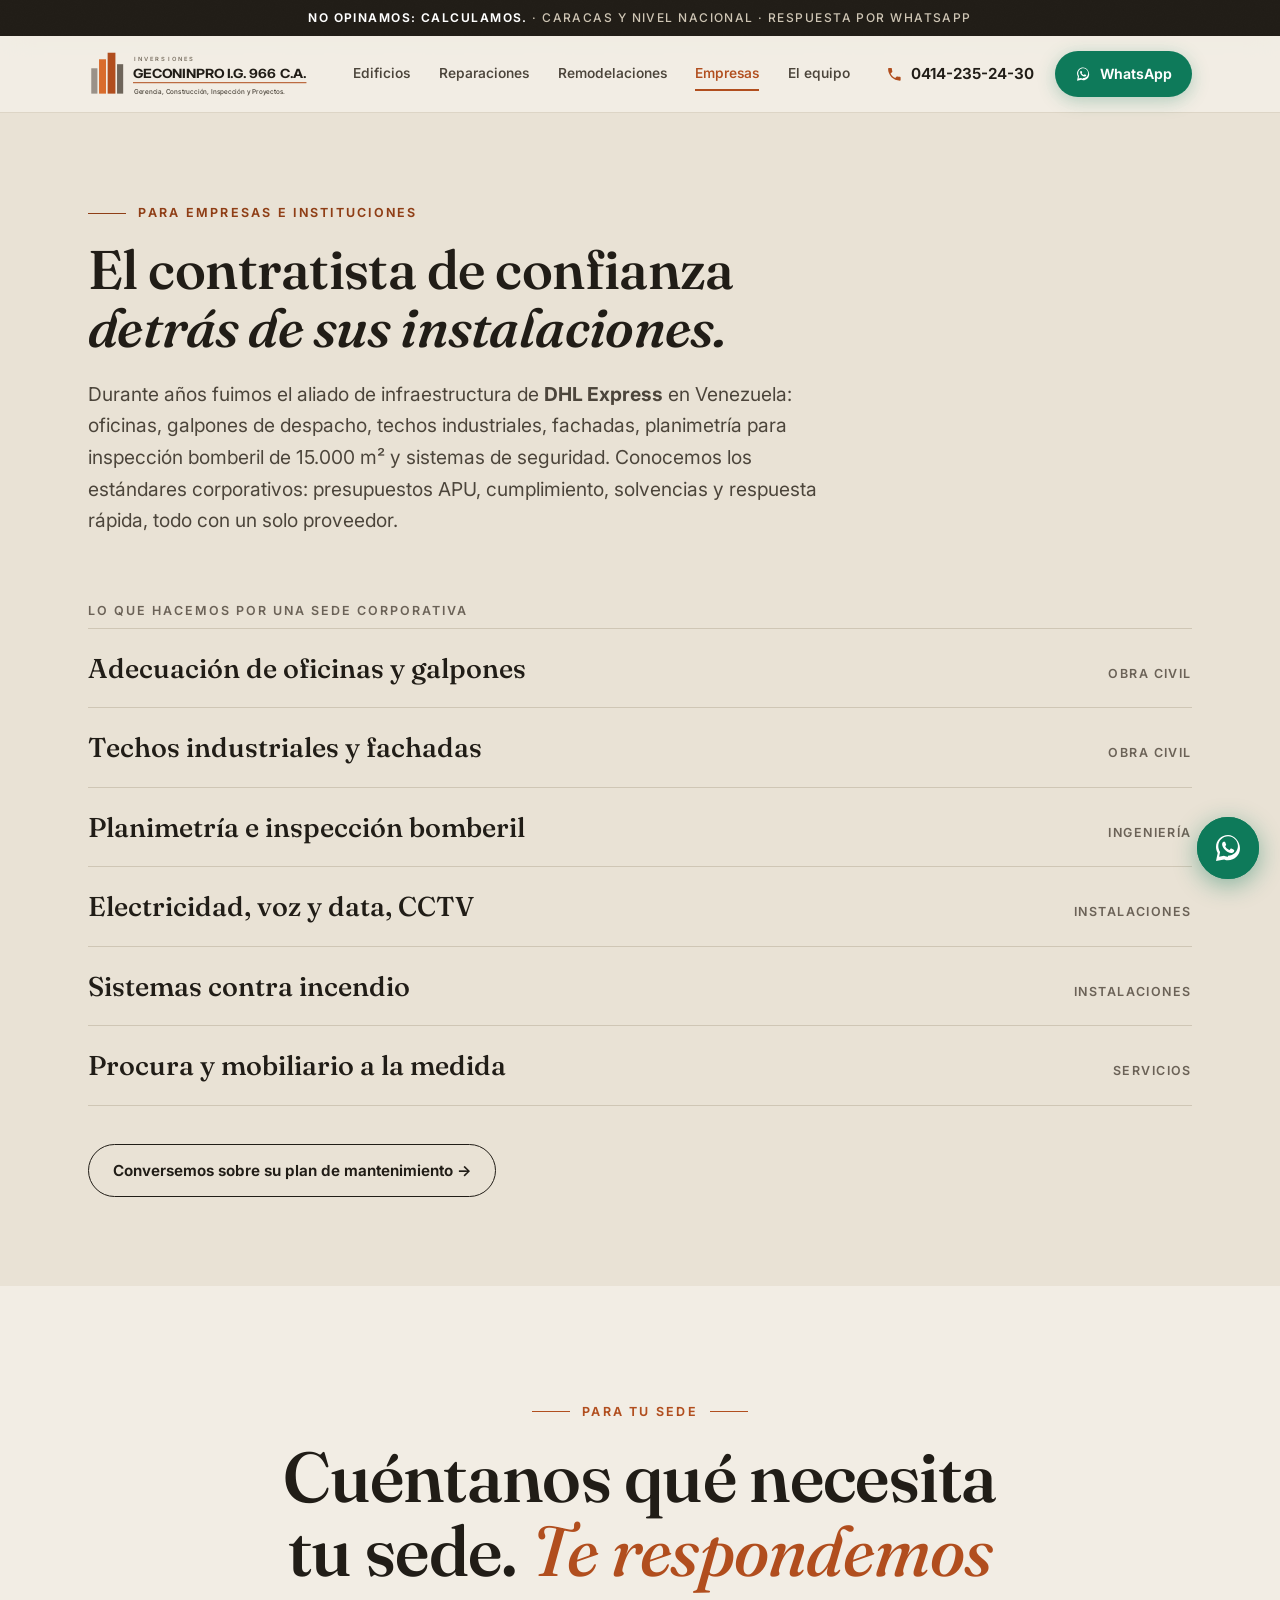
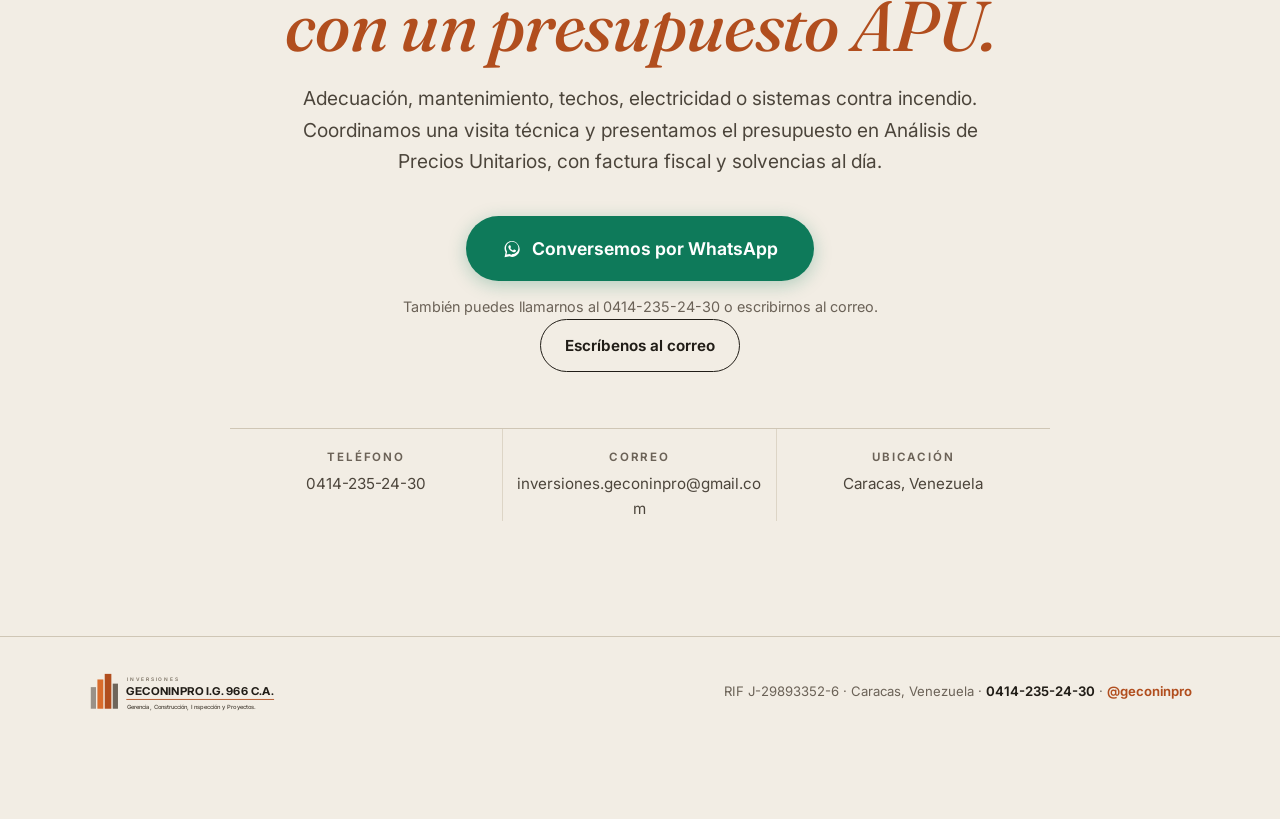
==== commit 4195f36f: "Cierre adaptado por página y el formulario explicado El mismo cierre estaba copiado en las cuatro pá" ====
--- a/empresas.html
+++ b/empresas.html
@@ -80,18 +80,18 @@
 <!-- ============ FINAL CTA ============ -->
 <section class="cta-final" id="contacto" aria-labelledby="cta-title">
   <div class="wrap">
-    <p class="kicker rv">Agenda tu evaluación</p>
-    <h2 class="rv rv-d1" id="cta-title">Cuéntanos qué está pasando en tu edificio. <em>Te respondemos con un presupuesto formal.</em></h2>
-    <p class="lead rv rv-d2" style="text-align:center">Cuéntanos del inmueble en dos minutos y te respondemos con el alcance del trabajo y un estimado de costo. No es un rango genérico: se calcula con los datos de tu edificio. Atendemos Caracas y todo el territorio nacional.</p>
+    <p class="kicker rv">Para tu sede</p>
+    <h2 class="rv rv-d1" id="cta-title">Cuéntanos qué necesita tu sede. <em>Te respondemos con un presupuesto APU.</em></h2>
+    <p class="lead rv rv-d2" style="text-align:center">Adecuación, mantenimiento, techos, electricidad o sistemas contra incendio. Coordinamos una visita técnica y presentamos el presupuesto en Análisis de Precios Unitarios, con factura fiscal y solvencias al día.</p>
     <p class="rv rv-d2">
-      <a class="btn btn-form" href="https://forms.fillout.com/t/vJaxD2xgSgus" target="_blank" rel="noopener">Pide tu presupuesto</a>
+      <a class="btn btn-wa" href="https://wa.me/584142352430?text=Hola%2C%20le%20escribo%20de%20parte%20de%20una%20empresa%3A%20quisiera%20informaci%C3%B3n%20sobre%20mantenimiento%20y%20adecuaci%C3%B3n%20de%20instalaciones." target="_blank" rel="noopener">
+        <svg viewBox="0 0 32 32" aria-hidden="true"><path d="M16 3C9.4 3 4 8.4 4 15c0 2.1.6 4.2 1.7 6L4 29l8.2-1.6c1.2.6 2.5.9 3.8.9 6.6 0 12-5.4 12-12S22.6 3 16 3zm0 21.8c-1.2 0-2.4-.3-3.5-.8l-.5-.3-4.9 1 1-4.7-.3-.5c-1-1.6-1.5-3.4-1.5-5.4 0-5.4 4.4-9.8 9.8-9.8s9.8 4.4 9.8 9.8-4.5 9.7-9.9 9.7zm5.4-7.3c-.3-.1-1.7-.9-2-1s-.5-.1-.7.1c-.2.3-.8 1-.9 1.2-.2.2-.3.2-.6.1s-1.2-.5-2.3-1.4c-.9-.8-1.4-1.7-1.6-2s0-.4.1-.6c.1-.1.3-.3.4-.5.1-.2.2-.3.3-.5s0-.4 0-.5-.7-1.6-.9-2.2c-.2-.6-.5-.5-.7-.5h-.6c-.2 0-.5.1-.8.4s-1 1-1 2.5 1.1 2.9 1.2 3.1c.1.2 2.1 3.2 5.1 4.5.7.3 1.3.5 1.7.6.7.2 1.4.2 1.9.1.6-.1 1.7-.7 2-1.4.2-.7.2-1.3.2-1.4-.1-.1-.3-.2-.6-.4z"/></svg>
+        Conversemos por WhatsApp
+      </a>
     </p>
-    <p class="cta-or rv rv-d2">¿Prefieres escribir? También estamos por WhatsApp.</p>
+    <p class="cta-or rv rv-d2">También puedes llamarnos al 0414-235-24-30 o escribirnos al correo.</p>
     <p class="rv rv-d2">
-      <a class="btn btn-wa" href="https://wa.me/584142352430?text=Hola%2C%20vi%20su%20p%C3%A1gina%20y%20necesito%20una%20evaluaci%C3%B3n%20de%20da%C3%B1os%20estructurales." target="_blank" rel="noopener">
-        <svg viewBox="0 0 32 32" aria-hidden="true"><path d="M16 3C9.4 3 4 8.4 4 15c0 2.1.6 4.2 1.7 6L4 29l8.2-1.6c1.2.6 2.5.9 3.8.9 6.6 0 12-5.4 12-12S22.6 3 16 3zm0 21.8c-1.2 0-2.4-.3-3.5-.8l-.5-.3-4.9 1 1-4.7-.3-.5c-1-1.6-1.5-3.4-1.5-5.4 0-5.4 4.4-9.8 9.8-9.8s9.8 4.4 9.8 9.8-4.5 9.7-9.9 9.7zm5.4-7.3c-.3-.1-1.7-.9-2-1s-.5-.1-.7.1c-.2.3-.8 1-.9 1.2-.2.2-.3.2-.6.1s-1.2-.5-2.3-1.4c-.9-.8-1.4-1.7-1.6-2s0-.4.1-.6c.1-.1.3-.3.4-.5.1-.2.2-.3.3-.5s0-.4 0-.5-.7-1.6-.9-2.2c-.2-.6-.5-.5-.7-.5h-.6c-.2 0-.5.1-.8.4s-1 1-1 2.5 1.1 2.9 1.2 3.1c.1.2 2.1 3.2 5.1 4.5.7.3 1.3.5 1.7.6.7.2 1.4.2 1.9.1.6-.1 1.7-.7 2-1.4.2-.7.2-1.3.2-1.4-.1-.1-.3-.2-.6-.4z"/></svg>
-        Escríbenos por WhatsApp
-      </a>
+      <a class="btn btn-ghost" href="mailto:inversiones.geconinpro@gmail.com">Escríbenos al correo</a>
     </p>
     <div class="cta-contacts rv">
       <p><b>Teléfono</b><a href="tel:+584142352430">0414-235-24-30</a></p>
--- a/estilos.css
+++ b/estilos.css
@@ -555,3 +555,29 @@
 .client-index .ctype{text-align:left}
 .eng-sign .who,.eng-facts div,.eng-facts dd,.cta-contacts>*,.svc-row>*,.client-index li>*{min-width:0}
 .cta-contacts{grid-template-columns:repeat(auto-fit,minmax(11rem,1fr))}
+
+/* ---------- cómo llegamos al número (el formulario como diferenciador) ---------- */
+.como{margin-top:clamp(2.5rem,5vw,3.5rem);padding-top:clamp(2rem,4vw,2.6rem);border-top:1px solid var(--rule)}
+.como-titulo{font-size:clamp(1.4rem,2.6vw,1.9rem);margin-bottom:clamp(1.4rem,3vw,2rem)}
+.pasos{list-style:none;display:grid;grid-template-columns:repeat(3,1fr);gap:clamp(1.4rem,3vw,2.6rem);counter-reset:paso}
+.pasos li{
+  counter-increment:paso;position:relative;padding-top:2.9rem;
+  font-size:.95rem;color:var(--ink-soft);min-width:0;
+}
+.pasos li::before{
+  content:counter(paso);position:absolute;top:0;left:0;
+  width:2.1rem;height:2.1rem;border-radius:50%;
+  border:1px solid var(--clay);color:var(--clay);
+  font-family:var(--serif);font-size:1rem;font-weight:600;
+  display:flex;align-items:center;justify-content:center;
+}
+.pasos li b{display:block;color:var(--ink);font-weight:650;margin-bottom:.3rem}
+.como-pie{
+  margin-top:clamp(1.6rem,3vw,2.2rem);font-family:var(--serif);font-style:italic;
+  font-size:clamp(1.05rem,2vw,1.35rem);color:var(--clay);max-width:26em;
+}
+@media (max-width:800px){
+  .pasos{grid-template-columns:1fr;gap:1.6rem}
+  .pasos li{padding-top:0;padding-left:3rem}
+  .pasos li::before{top:-.15rem}
+}
